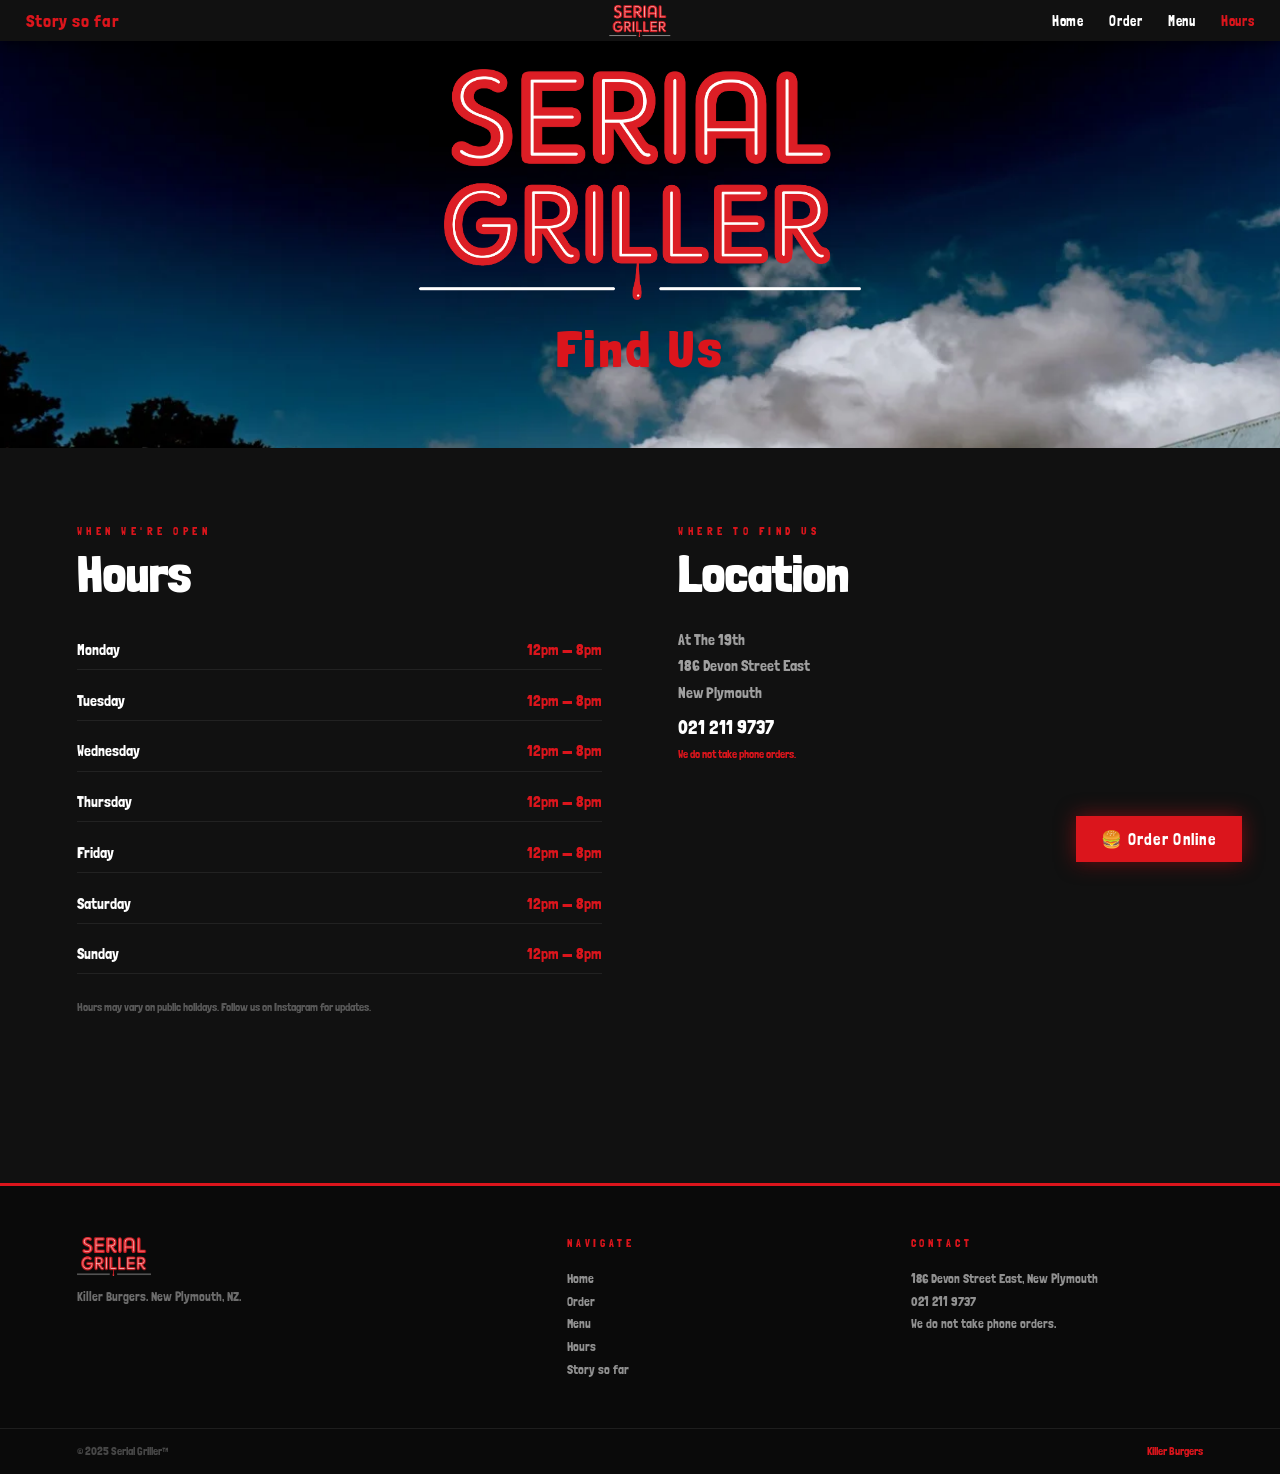
==== hours.html @ ec591e40 "Add files via upload" ====
<!DOCTYPE html>
<html>
<head>
<meta name="viewport" content="width=device-width, initial-scale=1.0">
<link rel="preconnect" href="https://fonts.googleapis.com">
<link rel="preconnect" href="https://fonts.gstatic.com" crossorigin>
<link href="https://fonts.googleapis.com/css2?family=Londrina+Solid&display=swap" rel="stylesheet">
<link rel="stylesheet" href="serial.css">
<title>Hours — Serial Griller</title>
</head>
<body>
<div id="progress-bar"></div>
<a href="https://serial-griller-np.otgshop.co.nz/" target="_blank" class="order-float">
  🍔 Order Online
</a>
<header>
  <div class="header-inner">
    <span class="header-logo"><a href="story.html" style="color: #db151c;">Story so far</a></span>
    <a href="index.html"><img class="header-center-img" src="serialgrillertext.webp"></a>
    <button class="nav-toggle">☰</button>
    <nav>
      <li><a href="index.html">Home</a></li>
      <li><a href="order.html">Order</a></li>
      <li><a href="menu.html">Menu</a></li>
      <li><a href="hours.html" style="color: #db151c;">Hours</a></li>
    </nav>
  </div>
</header>

<div class="section1" style="min-height: 35vw; background-image: url(background3.webp); ">
  <div class="section1text">
    <img src="serialgrillertext.webp" class="hero-logo fade-up">
    <h2 class="fade-up delay-1">Find Us</h2>
  </div>
</div>

<div class="hours-page">

  <div class="hours-grid">
    <div class="hours-left  ">
      <span class="section-tag">WHEN WE'RE OPEN</span>
      <h2>Hours</h2>
      <div class="hours-list">
        <div class="hours-row">
          <span class="hours-day">Monday</span>
          <span class="hours-time">12pm — 8pm</span>
        </div>
        <div class="hours-row">
          <span class="hours-day">Tuesday</span>
          <span class="hours-time">12pm — 8pm</span>
        </div>
        <div class="hours-row">
          <span class="hours-day">Wednesday</span>
          <span class="hours-time">12pm — 8pm</span>
        </div>
        <div class="hours-row">
          <span class="hours-day">Thursday</span>
          <span class="hours-time">12pm — 8pm</span>
        </div>
        <div class="hours-row">
          <span class="hours-day">Friday</span>
          <span class="hours-time">12pm — 8pm</span>
        </div>
        <div class="hours-row">
          <span class="hours-day">Saturday</span>
          <span class="hours-time">12pm — 8pm</span>
        </div>
        <div class="hours-row">
          <span class="hours-day">Sunday</span>
          <span class="hours-time">12pm — 8pm</span>
        </div>
      </div>
      <p class="hours-note">Hours may vary on public holidays. Follow us on Instagram for updates.</p>
    </div>

    <div class="hours-right   delay-1">
      <span class="section-tag">WHERE TO FIND US</span>
      <h2>Location</h2>
      <div class="hours-address">
        <p>At The 19th</p>
        <p>186 Devon Street East</p>
        <p>New Plymouth</p>
        <p class="hours-phone">021 211 9737</p>
        <p class="hours-warning">We do not take phone orders.</p>
      </div>
      <div class="hours-map">
        <iframe
          src="https://www.google.com/maps/embed?pb=!1m18!1m12!1m3!1d3024.123!2d174.0823!3d-39.0556!2m3!1f0!2f0!3f0!3m2!1i1024!2i768!4f13.1!3m3!1m2!1s0x0%3A0x0!2zMznCsDAzJzIwLjIiUyAxNzTCsDA0JzU2LjMiRQ!5e0!3m2!1sen!2snz!4v1234567890"
          allowfullscreen=""
          loading="lazy">
        </iframe>
      </div>
    </div>
  </div>

</div>

<footer class="sg-footer">
  <div class="sg-footer-inner">
    <div class="sg-footer-brand">
      <img src="serialgrillertext.webp">
      <p>Killer Burgers. New Plymouth, NZ.</p>
    </div>
    <div class="sg-footer-links">
      <span class="sg-footer-label">Navigate</span>
      <a href="index.html">Home</a>
      <a href="order.html">Order</a>
      <a href="menu.html">Menu</a>
      <a href="hours.html">Hours</a>
      <a href="story.html">Story so far</a>
    </div>
    <div class="sg-footer-contact">
      <span class="sg-footer-label">Contact</span>
      <p>186 Devon Street East, New Plymouth</p>
      <p>021 211 9737</p>
      <p>We do not take phone orders.</p>
    </div>
  </div>
  <div class="sg-footer-bar">
    <span>© 2025 Serial Griller™</span>
    <span class="sg-footer-red">Killer Burgers</span>
  </div>
</footer>
<script src="grilla.js"></script>
</body>
</html>
---- serial.css ----
* {
  font-family: "Londrina Solid", cursive;
  font-optical-sizing: auto;
  font-style: normal;
  margin: 0;
  padding: 0;
  box-sizing: border-box;
}

body {
  margin: 0;
  padding: 0;
  height: 100%;
  overflow-x: hidden;
  background: #111;
}

html {
  scroll-behavior: smooth;
  scrollbar-width: none;
}

html::-webkit-scrollbar { display: none; }

#progress-bar {
  position: fixed;
  top: 0;
  right: 0;
  width: 6px;
  height: 0%;
  background: linear-gradient(to bottom, #EE851C, #8b0000);
  z-index: 9999;
  box-shadow: 0 0 10px #db151c, 0 0 20px rgba(219,21,28,0.4);
  transition: height 0.1s ease;
}



a {
  text-decoration: none;
  color: inherit;
  transition: opacity 0.2s;
}



/* ── HEADER ── */
header {
  background-color: #111;
  padding: 0.8vw 2vw;
  width: 100%;
  position: fixed;
  top: 0;
  box-sizing: border-box;
  z-index: 100;
  box-shadow: 0 2px 20px rgba(0,0,0,0.8);
}

.header-inner {
  display: flex;
  justify-content: space-between;
  align-items: center;
  position: relative;
}

.header-logo {
  font-size: 1.4vw;
  letter-spacing: 0.05vw;
}

.header-logo a:hover { opacity: 0.6; }

.header-center-img {
  height: 2.5vw;
  width: auto;
  object-fit: contain;
  position: absolute;
  left: 50%;
  transform: translateX(-50%);
  margin-top: -1.2vw;
}

nav {
  display: flex;
  gap: 2vw;
  list-style: none;
}

nav li a {
  font-size: 1.1vw;
  color: white;
  letter-spacing: 0.05vw;
  transition: color 0.2s;
}

nav li a:hover { color: #db151c; }

.nav-toggle {
  display: none;
  background: none;
  border: none;
  font-size: 6vw;
  cursor: pointer;
  color: white;
  padding: 0;
  line-height: 1;
}

/* ── HERO ── */
.section1 {
  background-image: url(background1.webp);
  background-size: 120%;
  background-position: center;
  background-attachment: fixed;
  min-height: 100vh;
  display: flex;
  align-items: center;
  justify-content: center;
  animation: subtleZoom 32s ease-in-out infinite alternate;
  position: relative;
}

@keyframes subtleZoom {
  0%   { background-size: 110%; background-position: 40% 40%; }
  50%  { background-size: 125%; background-position: 55% 50%; }
  100% { background-size: 115%; background-position: 50% 60%; }
}

.section1text {
  display: flex;
  flex-direction: column;
  align-items: center;
  gap: 1.5vw;
}

.hero-logo {
  height: 18vw;
}

.section1text h2 {
  font-size: 4vw;
  color: #db151c;
  letter-spacing: 0.3vw;
}

.hero-btns {
  display: flex;
  gap: 1.5vw;
  margin-top: 1vw;
}

.hero-btn {
  font-family: "Londrina Solid", cursive;
  font-size: 1.2vw;
  padding: 0.8vw 2.5vw;
  letter-spacing: 0.15vw;
  cursor: pointer;
  transition: all 0.2s;
  border: 2px solid transparent;
}

.hero-btn-primary {
  background: #db151c;
  color: white;
}

.hero-btn-primary:hover {
  background: transparent;
  border-color: #db151c;
  color: #db151c;
}

.hero-btn-secondary {
  background: black;
  color:  white;
}

.hero-btn-secondary:hover {
  background: transparent;
  border-color:  black;
  color: black;
}

.scroll-arrow {
  position: absolute;
  bottom: 2vw;
  left: 50%;
  transform: translateX(-50%);
  font-size: 2.5vw;
  color: white;
  animation: bounce 2s infinite;
  cursor: pointer;
}

@keyframes bounce {
  0%, 100% { transform: translateX(-50%) translateY(0); }
  50% { transform: translateX(-50%) translateY(-10px); }
}

/* ── ANIMATIONS ── */
.fade-up {
  opacity: 0;
  transform: translateY(30px);
  animation: fadeUp 0.8s ease forwards;
}

.delay-1 { animation-delay: 0.2s; }
.delay-2 { animation-delay: 0.4s; }
.delay-3 { animation-delay: 0.6s; }

@keyframes fadeUp {
  to { opacity: 1; transform: translateY(0); }
}

.reveal {
  opacity: 0;
  transform: translateY(40px);
  transition: opacity 0.7s ease, transform 0.7s ease;
}

.reveal.visible {
  opacity: 1;
  transform: translateY(0);
}

.reveal.delay-1 { transition-delay: 0.15s; }
.reveal.delay-2 { transition-delay: 0.3s; }
.reveal.delay-3 { transition-delay: 0.45s; }

/* ── SECTION TAG ── */
.section-tag {
  font-size: 0.85vw;
  letter-spacing: 0.35vw;
  color: #db151c;
  display: block;
  margin-bottom: 0.5vw;
}

/* ── ABOUT ── */
.about-section {
  display: grid;
  grid-template-columns: 1fr 1fr;
  background: #1a1a1a;
}

.about-left {
  padding: 6vw;
  display: flex;
  flex-direction: column;
  justify-content: center;
  gap: 1.5vw;
}

.about-left h2 {
  font-size: 6vw;
  color: white;
  line-height: 1;
}

.about-left p {
  font-size: 1.2vw;
  color: rgba(255,255,255,0.6);
  line-height: 1.7;
}

.text-cta {
  font-size: 1vw;
  color: #db151c;
  letter-spacing: 0.1vw;
  border-bottom: 1px solid #db151c;
  padding-bottom: 0.2vw;
  width: fit-content;
  transition: opacity 0.2s;
}

.text-cta:hover { opacity: 0.7; }

.about-right {
  position: relative;
  overflow: hidden;
}

.about-right img {
  width: 100%;
  height: 100%;
  object-fit: cover;
  display: block;
  transition: transform 0.6s ease;
}

.about-right:hover img { transform: scale(1.04); }

.about-img-tag {
  position: absolute;
  bottom: 0;
  left: 0;
  background: #db151c;
  color: white;
  font-size: 0.9vw;
  letter-spacing: 0.2vw;
  padding: 0.6vw 1.5vw;
}

/* ── RED STRIP ── */
.red-strip {
  background: #db151c;
  padding: 1.2vw 0;
  display: flex;
  overflow: hidden;
  white-space: nowrap;
  align-items: center;
}

.red-strip-track {
  display: flex;
  gap: 2vw;
  align-items: center;
  flex-shrink: 0;
  animation: ticker 40s linear infinite;
}

.red-strip-track span {
  font-size: 1.1vw;
  color: white;
  letter-spacing: 0.2vw;
  flex-shrink: 0;
}

.strip-dot {
  font-size: 0.6vw !important;
  opacity: 0.6;
}

@keyframes ticker {
  0% { transform: translateX(-100%); }
  100% { transform: translateX(0); }
}

/* ── MENU SECTION ── */
.menu-section {
  background: #111;
  padding: 6vw;
}

.menu-header {
  margin-bottom: 3vw;
}

.menu-header h2 {
  font-size: 5vw;
  color: white;
}

.menu-grid {
  display: grid;
  grid-template-columns: repeat(3, 1fr);
  gap: 2vw;
  margin-bottom: 3vw;
}

.menu-item {
  background: #1a1a1a;
  overflow: hidden;
  transition: transform 0.3s ease;
}

.menu-item:hover { transform: translateY(-5px); }

.menu-item-img {
  overflow: hidden;
  height: 18vw;
}

.menu-item-img img {
  width: 100%;
  height: 100%;
  object-fit: cover;
  transition: transform 0.5s ease;
}

.menu-item:hover .menu-item-img img { transform: scale(1.06); }

.menu-item-info {
  padding: 1.5vw;
}

.menu-item-top {
  display: flex;
  justify-content: space-between;
  align-items: center;
  margin-bottom: 0.8vw;
}

.menu-item-name {
  font-size: 1.8vw;
  color: white;
}

.menu-item-price {
  font-size: 1.5vw;
  color: #db151c;
}

.menu-item-info p {
  font-size: 1vw;
  color: rgba(255,255,255,0.5);
  line-height: 1.6;
}

.menu-cta { text-align: center; }

/* ── LOCATION ── */
.location-section {
  display: grid;
  grid-template-columns: 1fr 1fr;
  background: #1a1a1a;
  min-height: 35vw;
}

.location-left {
  padding: 6vw;
  display: flex;
  flex-direction: column;
  justify-content: center;
  gap: 1.5vw;
}

.location-left h2 {
  font-size: 5vw;
  color: white;
}

.location-left p {
  font-size: 1.2vw;
  color: rgba(255,255,255,0.6);
}

.location-hours {
  color: white !important;
  font-size: 1.4vw !important;
}

.location-note {
  font-size: 0.9vw !important;
  color: #db151c !important;
  letter-spacing: 0.1vw;
}

.location-right iframe {
  width: 100%;
  height: 100%;
  border: none;
  display: block;
  filter: grayscale(100%) invert(90%);
}

/* ── INSTAGRAM ── */
.insta-section {
  background: #111;
  padding: 6vw;
}

.insta-header {
  margin-bottom: 3vw;
}

.insta-header h2 {
  font-size: 4vw;
  color: white;
}

.insta-grid {
  display: grid;
  grid-template-columns: repeat(4, 1fr);
  gap: 1vw;
}

.insta-item {
  overflow: hidden;
  aspect-ratio: 1;
}

.insta-item img {
  width: 100%;
  height: 100%;
  object-fit: cover;
  transition: transform 0.5s ease;
}

.insta-item:hover img { transform: scale(1.06); }

/* ── FOOTER ── */
.sg-footer {
  background: #0a0a0a;
  border-top: 3px solid #db151c;
}

.sg-footer-inner {
  display: grid;
  grid-template-columns: 1.5fr 1fr 1fr;
  gap: 4vw;
  padding: 4vw 6vw;
  border-bottom: 1px solid #1e1e1e;
}

.sg-footer-brand img {
  height: 3vw;
  margin-bottom: 1vw;
  display: block;
}

.sg-footer-brand p {
  font-size: 1vw;
  color: rgba(255,255,255,0.4);
}

.sg-footer-label {
  font-size: 0.85vw;
  color: #db151c;
  letter-spacing: 0.3vw;
  text-transform: uppercase;
  display: block;
  margin-bottom: 1vw;
}

.sg-footer-links {
  display: flex;
  flex-direction: column;
  gap: 0.6vw;
}

.sg-footer-links a {
  font-size: 1vw;
  color: rgba(255,255,255,0.55);
  transition: color 0.2s;
}

.sg-footer-links a:hover { color: #db151c; }

.sg-footer-contact {
  display: flex;
  flex-direction: column;
  gap: 0.6vw;
}

.sg-footer-contact p {
  font-size: 1vw;
  color: rgba(255,255,255,0.55);
}

.sg-footer-bar {
  display: flex;
  justify-content: space-between;
  align-items: center;
  padding: 1.2vw 6vw;
}

.sg-footer-bar span {
  font-size: 0.9vw;
  color: rgba(255,255,255,0.25);
}

.sg-footer-red { color: #db151c !important; }

/* ── STORY PAGE ── */
.story-section {
  background: #111;
}

.story-intro {
  padding: 6vw;
  max-width: 70vw;
}

.story-intro h2 {
  font-size: 5vw;
  color: white;
  margin-bottom: 2vw;
}

.story-intro p {
  font-size: 1.2vw;
  color: rgba(255,255,255,0.6);
  line-height: 1.8;
  margin-bottom: 1.5vw;
}

.story-block {
  display: grid;
  grid-template-columns: 1fr 1fr;
  background: #1a1a1a;
}

.story-block-img img {
  width: 100%;
  height: 100%;
  object-fit: cover;
  display: block;
}

.story-block-text {
  padding: 6vw;
  display: flex;
  flex-direction: column;
  justify-content: center;
  gap: 1.5vw;
}

.story-block-text h2 {
  font-size: 4vw;
  color: white;
}

.story-block-text p {
  font-size: 1.1vw;
  color: rgba(255,255,255,0.6);
  line-height: 1.8;
}

.story-smash {
  display: grid;
  grid-template-columns: 1fr 1fr;
  background: #111;
}

.story-smash-text {
  padding: 6vw;
  display: flex;
  flex-direction: column;
  justify-content: center;
  gap: 1.5vw;
}

.story-smash-text h2 {
  font-size: 4vw;
  color: white;
}

.story-smash-text p {
  font-size: 1.1vw;
  color: rgba(255,255,255,0.6);
  line-height: 1.8;
}

.story-smash-img img {
  width: 100%;
  height: 100%;
  object-fit: cover;
  display: block;
}

/* ── MENU PAGE ── */
.menu-page {
  background: #111;
  padding: 6vw;
}

.menu-page-section {
  margin-bottom: 6vw;
}

.menu-page-header {
  margin-bottom: 3vw;
}

.menu-page-header h2 {
  font-size: 4vw;
  color: white;
  margin-bottom: 1vw;
}

.menu-page-line {
  height: 1px;
  background: #333;
  width: 100%;
}

.menu-page-grid {
  display: grid;
  grid-template-columns: repeat(3, 1fr);
  gap: 2vw;
  margin-top: 2vw;
}

.menu-page-item {
  background: #1a1a1a;
  padding: 2vw;
  border-left: 3px solid #db151c;
  transition: transform 0.3s ease;
}

.menu-page-item:hover { transform: translateY(-4px); }

.menu-page-item-top {
  display: flex;
  justify-content: space-between;
  align-items: center;
  margin-bottom: 0.8vw;
}

.menu-page-name {
  font-size: 1.8vw;
  color: white;
}

.menu-page-price {
  font-size: 1.5vw;
  color: #db151c;
}

.menu-page-item p {
  font-size: 1vw;
  color: rgba(255,255,255,0.5);
  line-height: 1.6;
}

.menu-extras {
  background: #1a1a1a;
  padding: 3vw;
  margin-top: 2vw;
}

.menu-extras-grid {
  display: grid;
  grid-template-columns: repeat(4, 1fr);
  gap: 1.5vw;
  margin: 1.5vw 0;
}

.menu-extras-grid span {
  font-size: 1.1vw;
  color: white;
}

.menu-note {
  font-size: 0.9vw;
  color: rgba(255,255,255,0.3);
  margin-top: 1vw;
}

/* ── HOURS PAGE ── */
.hours-page {
  background: #111;
  padding: 6vw;
}

.hours-grid {
  display: grid;
  grid-template-columns: 1fr 1fr;
  gap: 6vw;
}

.hours-left h2, .hours-right h2 {
  font-size: 4vw;
  color: white;
  margin-bottom: 2vw;
}

.hours-list {
  display: flex;
  flex-direction: column;
  gap: 0.8vw;
  margin-bottom: 2vw;
}

.hours-row {
  display: flex;
  justify-content: space-between;
  align-items: center;
  padding: 0.8vw 0;
  border-bottom: 1px solid #222;
}

.hours-day {
  font-size: 1.2vw;
  color: white;
}

.hours-time {
  font-size: 1.2vw;
  color: #db151c;
}

.hours-note {
  font-size: 0.9vw;
  color: rgba(255,255,255,0.3);
}

.hours-address {
  display: flex;
  flex-direction: column;
  gap: 0.6vw;
  margin-bottom: 2vw;
}

.hours-address p {
  font-size: 1.2vw;
  color: rgba(255,255,255,0.6);
}

.hours-phone {
  font-size: 1.5vw !important;
  color: white !important;
  margin-top: 0.5vw;
}

.hours-warning {
  color: #db151c !important;
  font-size: 0.9vw !important;
}

.hours-map iframe {
  width: 100%;
  height: 25vw;
  border: none;
  display: block;
  filter: grayscale(100%) invert(90%);
}

/* ── ORDER PAGE ── */
.order-page {
  background: #111;
  padding: 6vw;
}

.order-intro {
  max-width: 60vw;
  margin-bottom: 5vw;
}

.order-intro h2 {
  font-size: 4vw;
  color: white;
  margin-bottom: 1.5vw;
}

.order-intro p {
  font-size: 1.2vw;
  color: rgba(255,255,255,0.6);
  line-height: 1.8;
}

.order-options {
  display: grid;
  grid-template-columns: repeat(3, 1fr);
  gap: 2vw;
  margin-bottom: 4vw;
}

.order-card {
  background: #1a1a1a;
  padding: 3vw;
  display: flex;
  flex-direction: column;
  gap: 1vw;
  transition: transform 0.3s ease;
}

.order-card:hover { transform: translateY(-5px); }

.order-card-icon {
  font-size: 3vw;
}

.order-card h3 {
  font-size: 2.5vw;
  color: white;
}

.order-card p {
  font-size: 1vw;
  color: rgba(255,255,255,0.5);
  line-height: 1.6;
  flex: 1;
}

.order-note {
  text-align: center;
  padding: 2vw;
  border-top: 1px solid #222;
}

.order-note p {
  font-size: 1.2vw;
  color: rgba(255,255,255,0.4);
}

/* ── FLOATING ORDER BUTTON ── */
.order-float {
  position: fixed;
  bottom: 3vw;
  right: 3vw;
  background: #db151c;
  color: white;
  font-family: "Londrina Solid", cursive;
  font-size: 1.3vw;
  letter-spacing: 0.1vw;
  padding: 1vw 2vw;
  z-index: 999;
  box-shadow: 0 0 20px rgba(219,21,28,0.5), 0 4px 15px rgba(0,0,0,0.4);
  transition: transform 0.2s ease, box-shadow 0.2s ease;
  animation: floatPulse 2.5s ease-in-out infinite;
}

.order-float:hover {
  transform: scale(1.05);
  box-shadow: 0 0 30px rgba(219,21,28,0.7), 0 6px 20px rgba(0,0,0,0.5);
  color: white;
}

@keyframes floatPulse {
  0%, 100% { box-shadow: 0 0 20px rgba(219,21,28,0.5), 0 4px 15px rgba(0,0,0,0.4); }
  50% { box-shadow: 0 0 35px rgba(219,21,28,0.8), 0 4px 15px rgba(0,0,0,0.4); }
}

@media (max-width: 768px) {
  .order-float {
    font-size: 4vw;
    padding: 3vw 5vw;
    bottom: 5vw;
    right: 5vw;
  }
}

.order-hero {
  text-align: center;
  margin-top: -3vw;
  border-bottom: 1px solid #222;
  margin-bottom: 5vw;
}

.order-hero-btn {
  display: inline-block;
  background: #db151c;
  color: white;
  font-family: "Londrina Solid", cursive;
  font-size: 3.5vw;
  letter-spacing: 0.2vw;
  padding: 2vw 6vw;
  transition: all 0.2s ease;
  box-shadow: 0 0 30px rgba(219,21,28,0.4), 0 8px 30px rgba(0,0,0,0.4);
  animation: floatPulse 2.5s ease-in-out infinite;
}

.order-hero-btn:hover {
  transform: scale(1.04);
  background: white;
  color: #db151c;
  box-shadow: 0 0 50px rgba(219,21,28,0.6);
}

.order-hero p {
  font-size: 1.2vw;
  color: rgba(255,255,255,0.4);
  margin-top: 1.5vw;
  letter-spacing: 0.15vw;
}

@media (max-width: 768px) {
  .order-hero-btn { font-size: 7vw; padding: 4vw 8vw; }
  .order-hero p { font-size: 3vw; }
}

/* ── MOBILE ADDITIONS ── */
@media (max-width: 768px) {
  .story-intro { padding: 8vw 5vw; max-width: 100%; }
  .story-intro h2 { font-size: 8vw; }
  .story-intro p { font-size: 3.5vw; }
  .story-block { grid-template-columns: 1fr; }
  .story-block-text { padding: 6vw 5vw; }
  .story-block-text h2 { font-size: 7vw; }
  .story-block-text p { font-size: 3.5vw; }
  .story-smash { grid-template-columns: 1fr; }
  .story-smash-text { padding: 6vw 5vw; }
  .story-smash-text h2 { font-size: 7vw; }
  .story-smash-text p { font-size: 3.5vw; }

  .menu-page { padding: 8vw 5vw; }
  .menu-page-header h2 { font-size: 8vw; }
  .menu-page-grid { grid-template-columns: 1fr; gap: 4vw; }
  .menu-page-name { font-size: 5vw; }
  .menu-page-price { font-size: 4vw; }
  .menu-page-item p { font-size: 3vw; }
  .menu-extras-grid { grid-template-columns: 1fr 1fr; gap: 3vw; }
  .menu-extras-grid span { font-size: 3vw; }
  .menu-note { font-size: 2.5vw; }

  .hours-page { padding: 8vw 5vw; }
  .hours-grid { grid-template-columns: 1fr; gap: 8vw; }
  .hours-left h2, .hours-right h2 { font-size: 8vw; }
  .hours-day { font-size: 3.5vw; }
  .hours-time { font-size: 3.5vw; }
  .hours-note { font-size: 2.5vw; }
  .hours-address p { font-size: 3.5vw; }
  .hours-map iframe { height: 50vw; }

  .order-page { padding: 8vw 5vw; }
  .order-intro { max-width: 100%; }
  .order-intro h2 { font-size: 8vw; }
  .order-intro p { font-size: 3.5vw; }
  .order-options { grid-template-columns: 1fr; gap: 5vw; }
  .order-card-icon { font-size: 8vw; }
  .order-card h3 { font-size: 6vw; }
  .order-card p { font-size: 3vw; }
  .order-note p { font-size: 3vw; }
}
/* ── MOBILE ── */
@media (max-width: 768px) {
  body { padding-top: 14vw; }

  .loader-logo { height: 20vw; }
  .loader-bar-wrap { width: 50vw; }
  .loader-tag { font-size: 3.5vw; }

  header { padding: 2vw 3vw; }
  .header-center-img { height: 6vw; }
  .header-logo { font-size: 3.5vw; }
  .nav-toggle { display: block; }

  nav {
    display: none;
    flex-direction: column;
    position: fixed;
    top: 14vw;
    left: 0;
    width: 100%;
    background: #111;
    padding: 4vw 5vw;
    gap: 4vw;
    z-index: 101;
  }

  nav.open { display: flex; }
  nav li a { font-size: 4.5vw; }

  .section1 {
    background-attachment: scroll;
    background-size: cover;
    animation: none;
  }

  .hero-logo { height: 35vw; }
  .section1text h2 { font-size: 8vw; }
  .hero-btn { font-size: 3.5vw; padding: 2vw 5vw; }
  .scroll-arrow { font-size: 6vw; }

  .about-section { grid-template-columns: 1fr; }
  .about-left { padding: 8vw 5vw; }
  .about-left h2 { font-size: 12vw; }
  .about-left p { font-size: 3.5vw; }
  .text-cta { font-size: 3.5vw; }
  .about-right img { height: 60vw; }
  .about-img-tag { font-size: 2.5vw; }

  .red-strip { gap: 4vw; padding: 3vw 0; }
  .red-strip span { font-size: 3vw; }

  .menu-section { padding: 8vw 5vw; }
  .menu-header h2 { font-size: 10vw; }
  .section-tag { font-size: 2.5vw; }
  .menu-grid { grid-template-columns: 1fr; gap: 5vw; }
  .menu-item-img { height: 50vw; }
  .menu-item-name { font-size: 5vw; }
  .menu-item-price { font-size: 4.5vw; }
  .menu-item-info p { font-size: 3vw; }

  .location-section { grid-template-columns: 1fr; }
  .location-left { padding: 8vw 5vw; }
  .location-left h2 { font-size: 10vw; }
  .location-left p { font-size: 3.5vw; }
  .location-right iframe { height: 60vw; }

  .insta-section { padding: 8vw 5vw; }
  .insta-header h2 { font-size: 8vw; }
  .insta-grid { grid-template-columns: repeat(2, 1fr); gap: 2vw; }

  .sg-footer-inner { grid-template-columns: 1fr; gap: 6vw; padding: 8vw 5vw; }
  .sg-footer-brand img { height: 8vw; }
  .sg-footer-brand p { font-size: 3vw; }
  .sg-footer-label { font-size: 2.5vw; }
  .sg-footer-links a { font-size: 3.5vw; }
  .sg-footer-contact p { font-size: 3vw; }
  .sg-footer-bar { padding: 3vw 5vw; }
  .sg-footer-bar span { font-size: 2.5vw; }
}
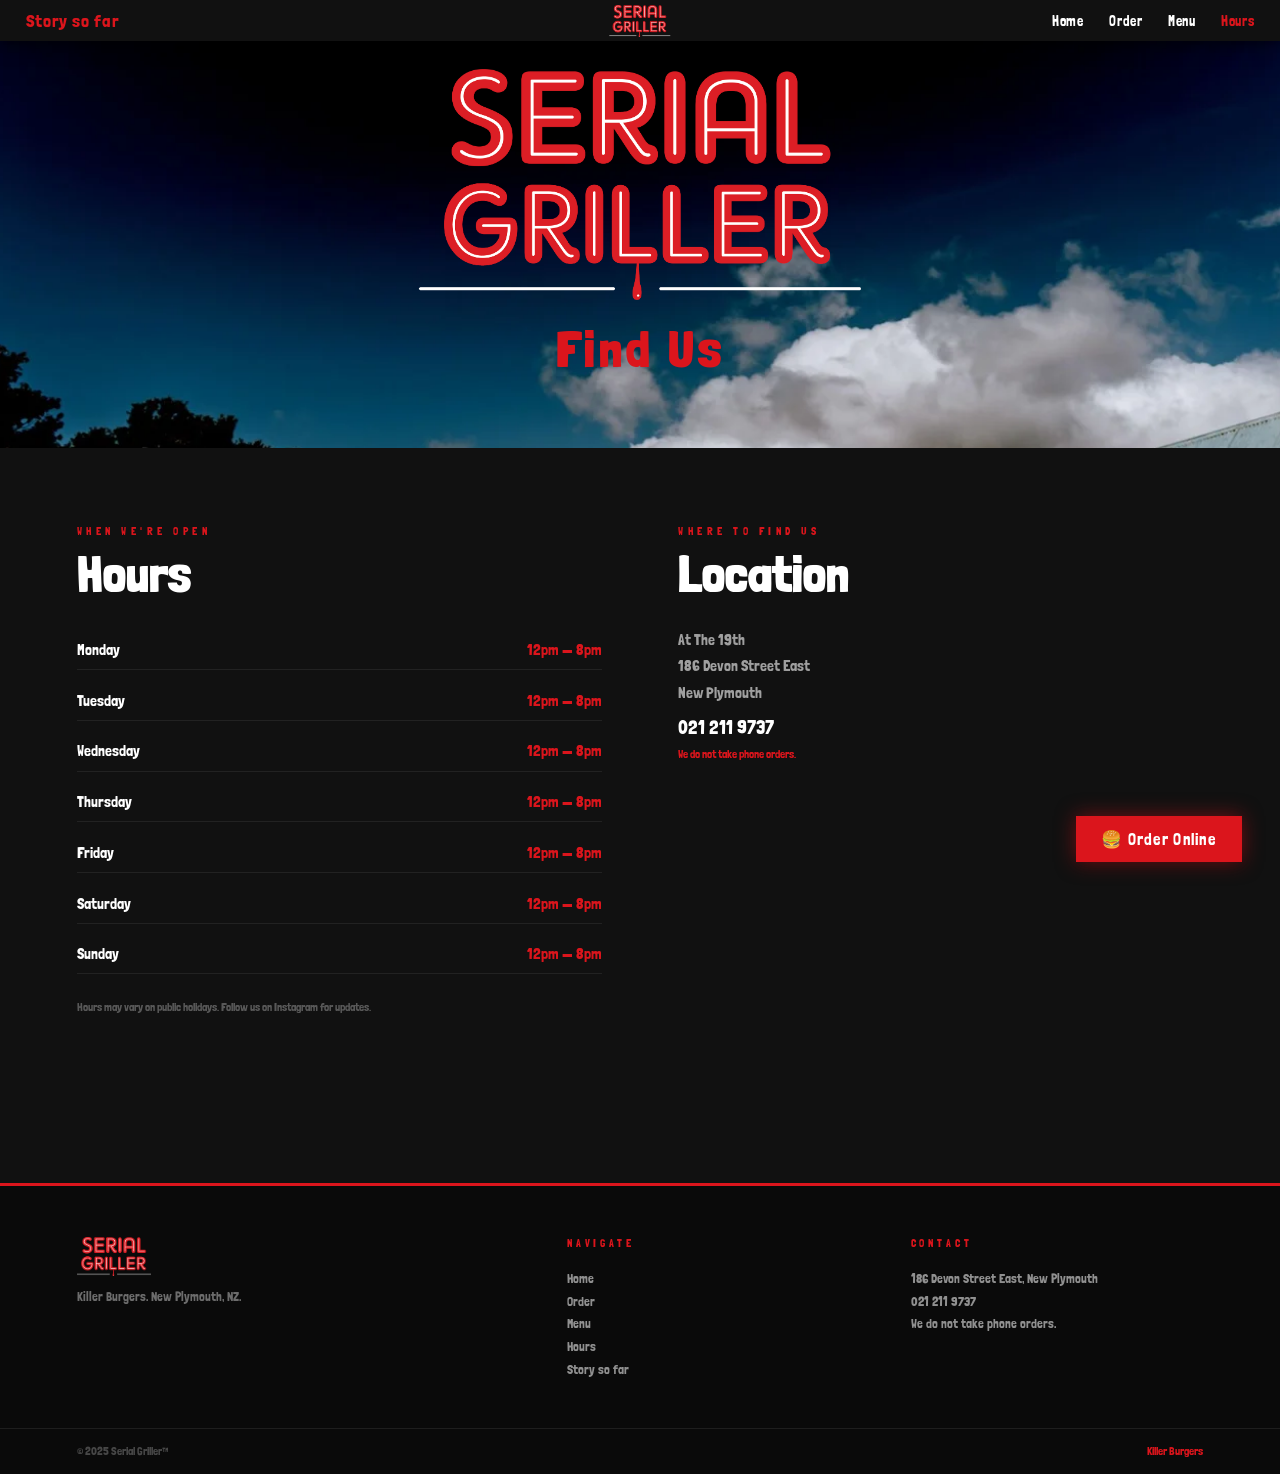
==== commit 20d016f6: "Update hours.html" ====
--- a/hours.html
+++ b/hours.html
@@ -6,6 +6,7 @@
 <link rel="preconnect" href="https://fonts.gstatic.com" crossorigin>
 <link href="https://fonts.googleapis.com/css2?family=Londrina+Solid&display=swap" rel="stylesheet">
 <link rel="stylesheet" href="serial.css">
+<link rel="icon" type="image/png" href="logo.png">
 <title>Hours — Serial Griller</title>
 </head>
 <body>
@@ -123,4 +124,4 @@
 </footer>
 <script src="grilla.js"></script>
 </body>
-</html>+</html>
--- a/serial.css
+++ b/serial.css
@@ -1,1085 +1,1090 @@
-* {
-  font-family: "Londrina Solid", cursive;
-  font-optical-sizing: auto;
-  font-style: normal;
-  margin: 0;
-  padding: 0;
-  box-sizing: border-box;
-}
-
-body {
-  margin: 0;
-  padding: 0;
-  height: 100%;
-  overflow-x: hidden;
-  background: #111;
-}
-
-html {
-  scroll-behavior: smooth;
-  scrollbar-width: none;
-}
-
-html::-webkit-scrollbar { display: none; }
-
-#progress-bar {
-  position: fixed;
-  top: 0;
-  right: 0;
-  width: 6px;
-  height: 0%;
-  background: linear-gradient(to bottom, #EE851C, #8b0000);
-  z-index: 9999;
-  box-shadow: 0 0 10px #db151c, 0 0 20px rgba(219,21,28,0.4);
-  transition: height 0.1s ease;
-}
-
-
-
-a {
-  text-decoration: none;
-  color: inherit;
-  transition: opacity 0.2s;
-}
-
-
-
-/* ── HEADER ── */
-header {
-  background-color: #111;
-  padding: 0.8vw 2vw;
-  width: 100%;
-  position: fixed;
-  top: 0;
-  box-sizing: border-box;
-  z-index: 100;
-  box-shadow: 0 2px 20px rgba(0,0,0,0.8);
-}
-
-.header-inner {
-  display: flex;
-  justify-content: space-between;
-  align-items: center;
-  position: relative;
-}
-
-.header-logo {
-  font-size: 1.4vw;
-  letter-spacing: 0.05vw;
-}
-
-.header-logo a:hover { opacity: 0.6; }
-
-.header-center-img {
-  height: 2.5vw;
-  width: auto;
-  object-fit: contain;
-  position: absolute;
-  left: 50%;
-  transform: translateX(-50%);
-  margin-top: -1.2vw;
-}
-
-nav {
-  display: flex;
-  gap: 2vw;
-  list-style: none;
-}
-
-nav li a {
-  font-size: 1.1vw;
-  color: white;
-  letter-spacing: 0.05vw;
-  transition: color 0.2s;
-}
-
-nav li a:hover { color: #db151c; }
-
-.nav-toggle {
-  display: none;
-  background: none;
-  border: none;
-  font-size: 6vw;
-  cursor: pointer;
-  color: white;
-  padding: 0;
-  line-height: 1;
-}
-
-/* ── HERO ── */
-.section1 {
-  background-image: url(background1.webp);
-  background-size: 120%;
-  background-position: center;
-  background-attachment: fixed;
-  min-height: 100vh;
-  display: flex;
-  align-items: center;
-  justify-content: center;
-  animation: subtleZoom 32s ease-in-out infinite alternate;
-  position: relative;
-}
-
-@keyframes subtleZoom {
-  0%   { background-size: 110%; background-position: 40% 40%; }
-  50%  { background-size: 125%; background-position: 55% 50%; }
-  100% { background-size: 115%; background-position: 50% 60%; }
-}
-
-.section1text {
-  display: flex;
-  flex-direction: column;
-  align-items: center;
-  gap: 1.5vw;
-}
-
-.hero-logo {
-  height: 18vw;
-}
-
-.section1text h2 {
-  font-size: 4vw;
-  color: #db151c;
-  letter-spacing: 0.3vw;
-}
-
-.hero-btns {
-  display: flex;
-  gap: 1.5vw;
-  margin-top: 1vw;
-}
-
-.hero-btn {
-  font-family: "Londrina Solid", cursive;
-  font-size: 1.2vw;
-  padding: 0.8vw 2.5vw;
-  letter-spacing: 0.15vw;
-  cursor: pointer;
-  transition: all 0.2s;
-  border: 2px solid transparent;
-}
-
-.hero-btn-primary {
-  background: #db151c;
-  color: white;
-}
-
-.hero-btn-primary:hover {
-  background: transparent;
-  border-color: #db151c;
-  color: #db151c;
-}
-
-.hero-btn-secondary {
-  background: black;
-  color:  white;
-}
-
-.hero-btn-secondary:hover {
-  background: transparent;
-  border-color:  black;
-  color: black;
-}
-
-.scroll-arrow {
-  position: absolute;
-  bottom: 2vw;
-  left: 50%;
-  transform: translateX(-50%);
-  font-size: 2.5vw;
-  color: white;
-  animation: bounce 2s infinite;
-  cursor: pointer;
-}
-
-@keyframes bounce {
-  0%, 100% { transform: translateX(-50%) translateY(0); }
-  50% { transform: translateX(-50%) translateY(-10px); }
-}
-
-/* ── ANIMATIONS ── */
-.fade-up {
-  opacity: 0;
-  transform: translateY(30px);
-  animation: fadeUp 0.8s ease forwards;
-}
-
-.delay-1 { animation-delay: 0.2s; }
-.delay-2 { animation-delay: 0.4s; }
-.delay-3 { animation-delay: 0.6s; }
-
-@keyframes fadeUp {
-  to { opacity: 1; transform: translateY(0); }
-}
-
-.reveal {
-  opacity: 0;
-  transform: translateY(40px);
-  transition: opacity 0.7s ease, transform 0.7s ease;
-}
-
-.reveal.visible {
-  opacity: 1;
-  transform: translateY(0);
-}
-
-.reveal.delay-1 { transition-delay: 0.15s; }
-.reveal.delay-2 { transition-delay: 0.3s; }
-.reveal.delay-3 { transition-delay: 0.45s; }
-
-/* ── SECTION TAG ── */
-.section-tag {
-  font-size: 0.85vw;
-  letter-spacing: 0.35vw;
-  color: #db151c;
-  display: block;
-  margin-bottom: 0.5vw;
-}
-
-/* ── ABOUT ── */
-.about-section {
-  display: grid;
-  grid-template-columns: 1fr 1fr;
-  background: #1a1a1a;
-}
-
-.about-left {
-  padding: 6vw;
-  display: flex;
-  flex-direction: column;
-  justify-content: center;
-  gap: 1.5vw;
-}
-
-.about-left h2 {
-  font-size: 6vw;
-  color: white;
-  line-height: 1;
-}
-
-.about-left p {
-  font-size: 1.2vw;
-  color: rgba(255,255,255,0.6);
-  line-height: 1.7;
-}
-
-.text-cta {
-  font-size: 1vw;
-  color: #db151c;
-  letter-spacing: 0.1vw;
-  border-bottom: 1px solid #db151c;
-  padding-bottom: 0.2vw;
-  width: fit-content;
-  transition: opacity 0.2s;
-}
-
-.text-cta:hover { opacity: 0.7; }
-
-.about-right {
-  position: relative;
-  overflow: hidden;
-}
-
-.about-right img {
-  width: 100%;
-  height: 100%;
-  object-fit: cover;
-  display: block;
-  transition: transform 0.6s ease;
-}
-
-.about-right:hover img { transform: scale(1.04); }
-
-.about-img-tag {
-  position: absolute;
-  bottom: 0;
-  left: 0;
-  background: #db151c;
-  color: white;
-  font-size: 0.9vw;
-  letter-spacing: 0.2vw;
-  padding: 0.6vw 1.5vw;
-}
-
-/* ── RED STRIP ── */
-.red-strip {
-  background: #db151c;
-  padding: 1.2vw 0;
-  display: flex;
-  overflow: hidden;
-  white-space: nowrap;
-  align-items: center;
-}
-
-.red-strip-track {
-  display: flex;
-  gap: 2vw;
-  align-items: center;
-  flex-shrink: 0;
-  animation: ticker 40s linear infinite;
-}
-
-.red-strip-track span {
-  font-size: 1.1vw;
-  color: white;
-  letter-spacing: 0.2vw;
-  flex-shrink: 0;
-}
-
-.strip-dot {
-  font-size: 0.6vw !important;
-  opacity: 0.6;
-}
-
-@keyframes ticker {
-  0% { transform: translateX(-100%); }
-  100% { transform: translateX(0); }
-}
-
-/* ── MENU SECTION ── */
-.menu-section {
-  background: #111;
-  padding: 6vw;
-}
-
-.menu-header {
-  margin-bottom: 3vw;
-}
-
-.menu-header h2 {
-  font-size: 5vw;
-  color: white;
-}
-
-.menu-grid {
-  display: grid;
-  grid-template-columns: repeat(3, 1fr);
-  gap: 2vw;
-  margin-bottom: 3vw;
-}
-
-.menu-item {
-  background: #1a1a1a;
-  overflow: hidden;
-  transition: transform 0.3s ease;
-}
-
-.menu-item:hover { transform: translateY(-5px); }
-
-.menu-item-img {
-  overflow: hidden;
-  height: 18vw;
-}
-
-.menu-item-img img {
-  width: 100%;
-  height: 100%;
-  object-fit: cover;
-  transition: transform 0.5s ease;
-}
-
-.menu-item:hover .menu-item-img img { transform: scale(1.06); }
-
-.menu-item-info {
-  padding: 1.5vw;
-}
-
-.menu-item-top {
-  display: flex;
-  justify-content: space-between;
-  align-items: center;
-  margin-bottom: 0.8vw;
-}
-
-.menu-item-name {
-  font-size: 1.8vw;
-  color: white;
-}
-
-.menu-item-price {
-  font-size: 1.5vw;
-  color: #db151c;
-}
-
-.menu-item-info p {
-  font-size: 1vw;
-  color: rgba(255,255,255,0.5);
-  line-height: 1.6;
-}
-
-.menu-cta { text-align: center; }
-
-/* ── LOCATION ── */
-.location-section {
-  display: grid;
-  grid-template-columns: 1fr 1fr;
-  background: #1a1a1a;
-  min-height: 35vw;
-}
-
-.location-left {
-  padding: 6vw;
-  display: flex;
-  flex-direction: column;
-  justify-content: center;
-  gap: 1.5vw;
-}
-
-.location-left h2 {
-  font-size: 5vw;
-  color: white;
-}
-
-.location-left p {
-  font-size: 1.2vw;
-  color: rgba(255,255,255,0.6);
-}
-
-.location-hours {
-  color: white !important;
-  font-size: 1.4vw !important;
-}
-
-.location-note {
-  font-size: 0.9vw !important;
-  color: #db151c !important;
-  letter-spacing: 0.1vw;
-}
-
-.location-right iframe {
-  width: 100%;
-  height: 100%;
-  border: none;
-  display: block;
-  filter: grayscale(100%) invert(90%);
-}
-
-/* ── INSTAGRAM ── */
-.insta-section {
-  background: #111;
-  padding: 6vw;
-}
-
-.insta-header {
-  margin-bottom: 3vw;
-}
-
-.insta-header h2 {
-  font-size: 4vw;
-  color: white;
-}
-
-.insta-grid {
-  display: grid;
-  grid-template-columns: repeat(4, 1fr);
-  gap: 1vw;
-}
-
-.insta-item {
-  overflow: hidden;
-  aspect-ratio: 1;
-}
-
-.insta-item img {
-  width: 100%;
-  height: 100%;
-  object-fit: cover;
-  transition: transform 0.5s ease;
-}
-
-.insta-item:hover img { transform: scale(1.06); }
-
-/* ── FOOTER ── */
-.sg-footer {
-  background: #0a0a0a;
-  border-top: 3px solid #db151c;
-}
-
-.sg-footer-inner {
-  display: grid;
-  grid-template-columns: 1.5fr 1fr 1fr;
-  gap: 4vw;
-  padding: 4vw 6vw;
-  border-bottom: 1px solid #1e1e1e;
-}
-
-.sg-footer-brand img {
-  height: 3vw;
-  margin-bottom: 1vw;
-  display: block;
-}
-
-.sg-footer-brand p {
-  font-size: 1vw;
-  color: rgba(255,255,255,0.4);
-}
-
-.sg-footer-label {
-  font-size: 0.85vw;
-  color: #db151c;
-  letter-spacing: 0.3vw;
-  text-transform: uppercase;
-  display: block;
-  margin-bottom: 1vw;
-}
-
-.sg-footer-links {
-  display: flex;
-  flex-direction: column;
-  gap: 0.6vw;
-}
-
-.sg-footer-links a {
-  font-size: 1vw;
-  color: rgba(255,255,255,0.55);
-  transition: color 0.2s;
-}
-
-.sg-footer-links a:hover { color: #db151c; }
-
-.sg-footer-contact {
-  display: flex;
-  flex-direction: column;
-  gap: 0.6vw;
-}
-
-.sg-footer-contact p {
-  font-size: 1vw;
-  color: rgba(255,255,255,0.55);
-}
-
-.sg-footer-bar {
-  display: flex;
-  justify-content: space-between;
-  align-items: center;
-  padding: 1.2vw 6vw;
-}
-
-.sg-footer-bar span {
-  font-size: 0.9vw;
-  color: rgba(255,255,255,0.25);
-}
-
-.sg-footer-red { color: #db151c !important; }
-
-/* ── STORY PAGE ── */
-.story-section {
-  background: #111;
-}
-
-.story-intro {
-  padding: 6vw;
-  max-width: 70vw;
-}
-
-.story-intro h2 {
-  font-size: 5vw;
-  color: white;
-  margin-bottom: 2vw;
-}
-
-.story-intro p {
-  font-size: 1.2vw;
-  color: rgba(255,255,255,0.6);
-  line-height: 1.8;
-  margin-bottom: 1.5vw;
-}
-
-.story-block {
-  display: grid;
-  grid-template-columns: 1fr 1fr;
-  background: #1a1a1a;
-}
-
-.story-block-img img {
-  width: 100%;
-  height: 100%;
-  object-fit: cover;
-  display: block;
-}
-
-.story-block-text {
-  padding: 6vw;
-  display: flex;
-  flex-direction: column;
-  justify-content: center;
-  gap: 1.5vw;
-}
-
-.story-block-text h2 {
-  font-size: 4vw;
-  color: white;
-}
-
-.story-block-text p {
-  font-size: 1.1vw;
-  color: rgba(255,255,255,0.6);
-  line-height: 1.8;
-}
-
-.story-smash {
-  display: grid;
-  grid-template-columns: 1fr 1fr;
-  background: #111;
-}
-
-.story-smash-text {
-  padding: 6vw;
-  display: flex;
-  flex-direction: column;
-  justify-content: center;
-  gap: 1.5vw;
-}
-
-.story-smash-text h2 {
-  font-size: 4vw;
-  color: white;
-}
-
-.story-smash-text p {
-  font-size: 1.1vw;
-  color: rgba(255,255,255,0.6);
-  line-height: 1.8;
-}
-
-.story-smash-img img {
-  width: 100%;
-  height: 100%;
-  object-fit: cover;
-  display: block;
-}
-
-/* ── MENU PAGE ── */
-.menu-page {
-  background: #111;
-  padding: 6vw;
-}
-
-.menu-page-section {
-  margin-bottom: 6vw;
-}
-
-.menu-page-header {
-  margin-bottom: 3vw;
-}
-
-.menu-page-header h2 {
-  font-size: 4vw;
-  color: white;
-  margin-bottom: 1vw;
-}
-
-.menu-page-line {
-  height: 1px;
-  background: #333;
-  width: 100%;
-}
-
-.menu-page-grid {
-  display: grid;
-  grid-template-columns: repeat(3, 1fr);
-  gap: 2vw;
-  margin-top: 2vw;
-}
-
-.menu-page-item {
-  background: #1a1a1a;
-  padding: 2vw;
-  border-left: 3px solid #db151c;
-  transition: transform 0.3s ease;
-}
-
-.menu-page-item:hover { transform: translateY(-4px); }
-
-.menu-page-item-top {
-  display: flex;
-  justify-content: space-between;
-  align-items: center;
-  margin-bottom: 0.8vw;
-}
-
-.menu-page-name {
-  font-size: 1.8vw;
-  color: white;
-}
-
-.menu-page-price {
-  font-size: 1.5vw;
-  color: #db151c;
-}
-
-.menu-page-item p {
-  font-size: 1vw;
-  color: rgba(255,255,255,0.5);
-  line-height: 1.6;
-}
-
-.menu-extras {
-  background: #1a1a1a;
-  padding: 3vw;
-  margin-top: 2vw;
-}
-
-.menu-extras-grid {
-  display: grid;
-  grid-template-columns: repeat(4, 1fr);
-  gap: 1.5vw;
-  margin: 1.5vw 0;
-}
-
-.menu-extras-grid span {
-  font-size: 1.1vw;
-  color: white;
-}
-
-.menu-note {
-  font-size: 0.9vw;
-  color: rgba(255,255,255,0.3);
-  margin-top: 1vw;
-}
-
-/* ── HOURS PAGE ── */
-.hours-page {
-  background: #111;
-  padding: 6vw;
-}
-
-.hours-grid {
-  display: grid;
-  grid-template-columns: 1fr 1fr;
-  gap: 6vw;
-}
-
-.hours-left h2, .hours-right h2 {
-  font-size: 4vw;
-  color: white;
-  margin-bottom: 2vw;
-}
-
-.hours-list {
-  display: flex;
-  flex-direction: column;
-  gap: 0.8vw;
-  margin-bottom: 2vw;
-}
-
-.hours-row {
-  display: flex;
-  justify-content: space-between;
-  align-items: center;
-  padding: 0.8vw 0;
-  border-bottom: 1px solid #222;
-}
-
-.hours-day {
-  font-size: 1.2vw;
-  color: white;
-}
-
-.hours-time {
-  font-size: 1.2vw;
-  color: #db151c;
-}
-
-.hours-note {
-  font-size: 0.9vw;
-  color: rgba(255,255,255,0.3);
-}
-
-.hours-address {
-  display: flex;
-  flex-direction: column;
-  gap: 0.6vw;
-  margin-bottom: 2vw;
-}
-
-.hours-address p {
-  font-size: 1.2vw;
-  color: rgba(255,255,255,0.6);
-}
-
-.hours-phone {
-  font-size: 1.5vw !important;
-  color: white !important;
-  margin-top: 0.5vw;
-}
-
-.hours-warning {
-  color: #db151c !important;
-  font-size: 0.9vw !important;
-}
-
-.hours-map iframe {
-  width: 100%;
-  height: 25vw;
-  border: none;
-  display: block;
-  filter: grayscale(100%) invert(90%);
-}
-
-/* ── ORDER PAGE ── */
-.order-page {
-  background: #111;
-  padding: 6vw;
-}
-
-.order-intro {
-  max-width: 60vw;
-  margin-bottom: 5vw;
-}
-
-.order-intro h2 {
-  font-size: 4vw;
-  color: white;
-  margin-bottom: 1.5vw;
-}
-
-.order-intro p {
-  font-size: 1.2vw;
-  color: rgba(255,255,255,0.6);
-  line-height: 1.8;
-}
-
-.order-options {
-  display: grid;
-  grid-template-columns: repeat(3, 1fr);
-  gap: 2vw;
-  margin-bottom: 4vw;
-}
-
-.order-card {
-  background: #1a1a1a;
-  padding: 3vw;
-  display: flex;
-  flex-direction: column;
-  gap: 1vw;
-  transition: transform 0.3s ease;
-}
-
-.order-card:hover { transform: translateY(-5px); }
-
-.order-card-icon {
-  font-size: 3vw;
-}
-
-.order-card h3 {
-  font-size: 2.5vw;
-  color: white;
-}
-
-.order-card p {
-  font-size: 1vw;
-  color: rgba(255,255,255,0.5);
-  line-height: 1.6;
-  flex: 1;
-}
-
-.order-note {
-  text-align: center;
-  padding: 2vw;
-  border-top: 1px solid #222;
-}
-
-.order-note p {
-  font-size: 1.2vw;
-  color: rgba(255,255,255,0.4);
-}
-
-/* ── FLOATING ORDER BUTTON ── */
-.order-float {
-  position: fixed;
-  bottom: 3vw;
-  right: 3vw;
-  background: #db151c;
-  color: white;
-  font-family: "Londrina Solid", cursive;
-  font-size: 1.3vw;
-  letter-spacing: 0.1vw;
-  padding: 1vw 2vw;
-  z-index: 999;
-  box-shadow: 0 0 20px rgba(219,21,28,0.5), 0 4px 15px rgba(0,0,0,0.4);
-  transition: transform 0.2s ease, box-shadow 0.2s ease;
-  animation: floatPulse 2.5s ease-in-out infinite;
-}
-
-.order-float:hover {
-  transform: scale(1.05);
-  box-shadow: 0 0 30px rgba(219,21,28,0.7), 0 6px 20px rgba(0,0,0,0.5);
-  color: white;
-}
-
-@keyframes floatPulse {
-  0%, 100% { box-shadow: 0 0 20px rgba(219,21,28,0.5), 0 4px 15px rgba(0,0,0,0.4); }
-  50% { box-shadow: 0 0 35px rgba(219,21,28,0.8), 0 4px 15px rgba(0,0,0,0.4); }
-}
-
-@media (max-width: 768px) {
-  .order-float {
-    font-size: 4vw;
-    padding: 3vw 5vw;
-    bottom: 5vw;
-    right: 5vw;
-  }
-}
-
-.order-hero {
-  text-align: center;
-  margin-top: -3vw;
-  border-bottom: 1px solid #222;
-  margin-bottom: 5vw;
-}
-
-.order-hero-btn {
-  display: inline-block;
-  background: #db151c;
-  color: white;
-  font-family: "Londrina Solid", cursive;
-  font-size: 3.5vw;
-  letter-spacing: 0.2vw;
-  padding: 2vw 6vw;
-  transition: all 0.2s ease;
-  box-shadow: 0 0 30px rgba(219,21,28,0.4), 0 8px 30px rgba(0,0,0,0.4);
-  animation: floatPulse 2.5s ease-in-out infinite;
-}
-
-.order-hero-btn:hover {
-  transform: scale(1.04);
-  background: white;
-  color: #db151c;
-  box-shadow: 0 0 50px rgba(219,21,28,0.6);
-}
-
-.order-hero p {
-  font-size: 1.2vw;
-  color: rgba(255,255,255,0.4);
-  margin-top: 1.5vw;
-  letter-spacing: 0.15vw;
-}
-
-@media (max-width: 768px) {
-  .order-hero-btn { font-size: 7vw; padding: 4vw 8vw; }
-  .order-hero p { font-size: 3vw; }
-}
-
-/* ── MOBILE ADDITIONS ── */
-@media (max-width: 768px) {
-  .story-intro { padding: 8vw 5vw; max-width: 100%; }
-  .story-intro h2 { font-size: 8vw; }
-  .story-intro p { font-size: 3.5vw; }
-  .story-block { grid-template-columns: 1fr; }
-  .story-block-text { padding: 6vw 5vw; }
-  .story-block-text h2 { font-size: 7vw; }
-  .story-block-text p { font-size: 3.5vw; }
-  .story-smash { grid-template-columns: 1fr; }
-  .story-smash-text { padding: 6vw 5vw; }
-  .story-smash-text h2 { font-size: 7vw; }
-  .story-smash-text p { font-size: 3.5vw; }
-
-  .menu-page { padding: 8vw 5vw; }
-  .menu-page-header h2 { font-size: 8vw; }
-  .menu-page-grid { grid-template-columns: 1fr; gap: 4vw; }
-  .menu-page-name { font-size: 5vw; }
-  .menu-page-price { font-size: 4vw; }
-  .menu-page-item p { font-size: 3vw; }
-  .menu-extras-grid { grid-template-columns: 1fr 1fr; gap: 3vw; }
-  .menu-extras-grid span { font-size: 3vw; }
-  .menu-note { font-size: 2.5vw; }
-
-  .hours-page { padding: 8vw 5vw; }
-  .hours-grid { grid-template-columns: 1fr; gap: 8vw; }
-  .hours-left h2, .hours-right h2 { font-size: 8vw; }
-  .hours-day { font-size: 3.5vw; }
-  .hours-time { font-size: 3.5vw; }
-  .hours-note { font-size: 2.5vw; }
-  .hours-address p { font-size: 3.5vw; }
-  .hours-map iframe { height: 50vw; }
-
-  .order-page { padding: 8vw 5vw; }
-  .order-intro { max-width: 100%; }
-  .order-intro h2 { font-size: 8vw; }
-  .order-intro p { font-size: 3.5vw; }
-  .order-options { grid-template-columns: 1fr; gap: 5vw; }
-  .order-card-icon { font-size: 8vw; }
-  .order-card h3 { font-size: 6vw; }
-  .order-card p { font-size: 3vw; }
-  .order-note p { font-size: 3vw; }
-}
-/* ── MOBILE ── */
-@media (max-width: 768px) {
-  body { padding-top: 14vw; }
-
-  .loader-logo { height: 20vw; }
-  .loader-bar-wrap { width: 50vw; }
-  .loader-tag { font-size: 3.5vw; }
-
-  header { padding: 2vw 3vw; }
-  .header-center-img { height: 6vw; }
-  .header-logo { font-size: 3.5vw; }
-  .nav-toggle { display: block; }
-
-  nav {
-    display: none;
-    flex-direction: column;
-    position: fixed;
-    top: 14vw;
-    left: 0;
-    width: 100%;
-    background: #111;
-    padding: 4vw 5vw;
-    gap: 4vw;
-    z-index: 101;
-  }
-
-  nav.open { display: flex; }
-  nav li a { font-size: 4.5vw; }
-
-  .section1 {
-    background-attachment: scroll;
-    background-size: cover;
-    animation: none;
-  }
-
-  .hero-logo { height: 35vw; }
-  .section1text h2 { font-size: 8vw; }
-  .hero-btn { font-size: 3.5vw; padding: 2vw 5vw; }
-  .scroll-arrow { font-size: 6vw; }
-
-  .about-section { grid-template-columns: 1fr; }
-  .about-left { padding: 8vw 5vw; }
-  .about-left h2 { font-size: 12vw; }
-  .about-left p { font-size: 3.5vw; }
-  .text-cta { font-size: 3.5vw; }
-  .about-right img { height: 60vw; }
-  .about-img-tag { font-size: 2.5vw; }
-
-  .red-strip { gap: 4vw; padding: 3vw 0; }
-  .red-strip span { font-size: 3vw; }
-
-  .menu-section { padding: 8vw 5vw; }
-  .menu-header h2 { font-size: 10vw; }
-  .section-tag { font-size: 2.5vw; }
-  .menu-grid { grid-template-columns: 1fr; gap: 5vw; }
-  .menu-item-img { height: 50vw; }
-  .menu-item-name { font-size: 5vw; }
-  .menu-item-price { font-size: 4.5vw; }
-  .menu-item-info p { font-size: 3vw; }
-
-  .location-section { grid-template-columns: 1fr; }
-  .location-left { padding: 8vw 5vw; }
-  .location-left h2 { font-size: 10vw; }
-  .location-left p { font-size: 3.5vw; }
-  .location-right iframe { height: 60vw; }
-
-  .insta-section { padding: 8vw 5vw; }
-  .insta-header h2 { font-size: 8vw; }
-  .insta-grid { grid-template-columns: repeat(2, 1fr); gap: 2vw; }
-
-  .sg-footer-inner { grid-template-columns: 1fr; gap: 6vw; padding: 8vw 5vw; }
-  .sg-footer-brand img { height: 8vw; }
-  .sg-footer-brand p { font-size: 3vw; }
-  .sg-footer-label { font-size: 2.5vw; }
-  .sg-footer-links a { font-size: 3.5vw; }
-  .sg-footer-contact p { font-size: 3vw; }
-  .sg-footer-bar { padding: 3vw 5vw; }
-  .sg-footer-bar span { font-size: 2.5vw; }
-}+* {
+  font-family: "Londrina Solid", cursive;
+  font-optical-sizing: auto;
+  font-style: normal;
+  margin: 0;
+  padding: 0;
+  box-sizing: border-box;
+}
+
+body {
+  margin: 0;
+  padding: 0;
+  height: 100%;
+  overflow-x: hidden;
+  background: #111;
+}
+
+html {
+  scroll-behavior: smooth;
+  scrollbar-width: none;
+}
+
+html::-webkit-scrollbar { display: none; }
+
+#progress-bar {
+  position: fixed;
+  top: 0;
+  right: 0;
+  width: 6px;
+  height: 0%;
+  background: linear-gradient(to bottom, #EE851C, #8b0000);
+  z-index: 9999;
+  box-shadow: 0 0 10px #db151c, 0 0 20px rgba(219,21,28,0.4);
+  transition: height 0.1s ease;
+}
+
+
+
+a {
+  text-decoration: none;
+  color: inherit;
+  transition: opacity 0.2s;
+}
+
+
+
+/* ── HEADER ── */
+header {
+  background-color: #111;
+  padding: 0.8vw 2vw;
+  width: 100%;
+  position: fixed;
+  top: 0;
+  box-sizing: border-box;
+  z-index: 100;
+  box-shadow: 0 2px 20px rgba(0,0,0,0.8);
+}
+
+.header-inner {
+  display: flex;
+  justify-content: space-between;
+  align-items: center;
+  position: relative;
+}
+
+.header-logo {
+  font-size: 1.4vw;
+  letter-spacing: 0.05vw;
+}
+
+.header-logo a:hover { opacity: 0.6; }
+
+.header-center-img {
+  height: 2.5vw;
+  width: auto;
+  object-fit: contain;
+  position: absolute;
+  left: 50%;
+  transform: translateX(-50%);
+  margin-top: -1.2vw;
+}
+
+nav {
+  display: flex;
+  gap: 2vw;
+  list-style: none;
+}
+
+nav li a {
+  font-size: 1.1vw;
+  color: white;
+  letter-spacing: 0.05vw;
+  transition: color 0.2s;
+}
+
+nav.open {
+  display: flex !important;
+}
+
+nav li a:hover { color: #db151c; }
+
+.nav-toggle {
+  display: none;
+  background: none;
+  border: none;
+  font-size: 6vw;
+  cursor: pointer;
+  color: white;
+  padding: 0;
+  line-height: 1;
+}
+
+/* ── HERO ── */
+.section1 {
+  background-image: url(background1.webp);
+  background-size: 120%;
+  background-position: center;
+  background-attachment: fixed;
+  min-height: 100vh;
+  display: flex;
+  align-items: center;
+  justify-content: center;
+  animation: subtleZoom 32s ease-in-out infinite alternate;
+  position: relative;
+}
+
+@keyframes subtleZoom {
+  0%   { background-size: 110%; background-position: 40% 40%; }
+  50%  { background-size: 125%; background-position: 55% 50%; }
+  100% { background-size: 115%; background-position: 50% 60%; }
+}
+
+.section1text {
+  display: flex;
+  flex-direction: column;
+  align-items: center;
+  gap: 1.5vw;
+}
+
+.hero-logo {
+  height: 18vw;
+}
+
+.section1text h2 {
+  font-size: 4vw;
+  color: #db151c;
+  letter-spacing: 0.3vw;
+}
+
+.hero-btns {
+  display: flex;
+  gap: 1.5vw;
+  margin-top: 1vw;
+}
+
+.hero-btn {
+  font-family: "Londrina Solid", cursive;
+  font-size: 1.2vw;
+  padding: 0.8vw 2.5vw;
+  letter-spacing: 0.15vw;
+  cursor: pointer;
+  transition: all 0.2s;
+  border: 2px solid transparent;
+}
+
+.hero-btn-primary {
+  background: #db151c;
+  color: white;
+}
+
+.hero-btn-primary:hover {
+  background: transparent;
+  border-color: #db151c;
+  color: #db151c;
+}
+
+.hero-btn-secondary {
+  background: black;
+  color:  white;
+}
+
+.hero-btn-secondary:hover {
+  background: transparent;
+  border-color:  black;
+  color: black;
+}
+
+.scroll-arrow {
+  position: absolute;
+  bottom: 2vw;
+  left: 50%;
+  transform: translateX(-50%);
+  font-size: 2.5vw;
+  color: white;
+  animation: bounce 2s infinite;
+  cursor: pointer;
+}
+
+@keyframes bounce {
+  0%, 100% { transform: translateX(-50%) translateY(0); }
+  50% { transform: translateX(-50%) translateY(-10px); }
+}
+
+/* ── ANIMATIONS ── */
+.fade-up {
+  opacity: 0;
+  transform: translateY(30px);
+  animation: fadeUp 0.8s ease forwards;
+}
+
+.delay-1 { animation-delay: 0.2s; }
+.delay-2 { animation-delay: 0.4s; }
+.delay-3 { animation-delay: 0.6s; }
+
+@keyframes fadeUp {
+  to { opacity: 1; transform: translateY(0); }
+}
+
+.reveal {
+  opacity: 0;
+  transform: translateY(40px);
+  transition: opacity 0.7s ease, transform 0.7s ease;
+}
+
+.reveal.visible {
+  opacity: 1;
+  transform: translateY(0);
+}
+
+.reveal.delay-1 { transition-delay: 0.15s; }
+.reveal.delay-2 { transition-delay: 0.3s; }
+.reveal.delay-3 { transition-delay: 0.45s; }
+
+/* ── SECTION TAG ── */
+.section-tag {
+  font-size: 0.85vw;
+  letter-spacing: 0.35vw;
+  color: #db151c;
+  display: block;
+  margin-bottom: 0.5vw;
+}
+
+/* ── ABOUT ── */
+.about-section {
+  display: grid;
+  grid-template-columns: 1fr 1fr;
+  background: #1a1a1a;
+}
+
+.about-left {
+  padding: 6vw;
+  display: flex;
+  flex-direction: column;
+  justify-content: center;
+  gap: 1.5vw;
+}
+
+.about-left h2 {
+  font-size: 6vw;
+  color: white;
+  line-height: 1;
+}
+
+.about-left p {
+  font-size: 1.2vw;
+  color: rgba(255,255,255,0.6);
+  line-height: 1.7;
+}
+
+.text-cta {
+  font-size: 1vw;
+  color: #db151c;
+  letter-spacing: 0.1vw;
+  border-bottom: 1px solid #db151c;
+  padding-bottom: 0.2vw;
+  width: fit-content;
+  transition: opacity 0.2s;
+}
+
+.text-cta:hover { opacity: 0.7; }
+
+.about-right {
+  position: relative;
+  overflow: hidden;
+}
+
+.about-right img {
+  width: 100%;
+  height: 100%;
+  object-fit: cover;
+  display: block;
+  transition: transform 0.6s ease;
+}
+
+.about-right:hover img { transform: scale(1.04); }
+
+.about-img-tag {
+  position: absolute;
+  bottom: 0;
+  left: 0;
+  background: #db151c;
+  color: white;
+  font-size: 0.9vw;
+  letter-spacing: 0.2vw;
+  padding: 0.6vw 1.5vw;
+}
+
+/* ── RED STRIP ── */
+.red-strip {
+  background: #db151c;
+  padding: 1.2vw 0;
+  display: flex;
+  overflow: hidden;
+  white-space: nowrap;
+  align-items: center;
+}
+
+.red-strip-track {
+  display: flex;
+  gap: 2vw;
+  align-items: center;
+  flex-shrink: 0;
+  animation: ticker 40s linear infinite;
+}
+
+.red-strip-track span {
+  font-size: 1.1vw;
+  color: white;
+  letter-spacing: 0.2vw;
+  flex-shrink: 0;
+}
+
+.strip-dot {
+  font-size: 0.6vw !important;
+  opacity: 0.6;
+}
+
+@keyframes ticker {
+  0% { transform: translateX(-100%); }
+  100% { transform: translateX(0); }
+}
+
+/* ── MENU SECTION ── */
+.menu-section {
+  background: #111;
+  padding: 6vw;
+}
+
+.menu-header {
+  margin-bottom: 3vw;
+}
+
+.menu-header h2 {
+  font-size: 5vw;
+  color: white;
+}
+
+.menu-grid {
+  display: grid;
+  grid-template-columns: repeat(3, 1fr);
+  gap: 2vw;
+  margin-bottom: 3vw;
+}
+
+.menu-item {
+  background: #1a1a1a;
+  overflow: hidden;
+  transition: transform 0.3s ease;
+}
+
+.menu-item:hover { transform: translateY(-5px); }
+
+.menu-item-img {
+  overflow: hidden;
+  height: 18vw;
+}
+
+.menu-item-img img {
+  width: 100%;
+  height: 100%;
+  object-fit: cover;
+  transition: transform 0.5s ease;
+}
+
+.menu-item:hover .menu-item-img img { transform: scale(1.06); }
+
+.menu-item-info {
+  padding: 1.5vw;
+}
+
+.menu-item-top {
+  display: flex;
+  justify-content: space-between;
+  align-items: center;
+  margin-bottom: 0.8vw;
+}
+
+.menu-item-name {
+  font-size: 1.8vw;
+  color: white;
+}
+
+.menu-item-price {
+  font-size: 1.5vw;
+  color: #db151c;
+}
+
+.menu-item-info p {
+  font-size: 1vw;
+  color: rgba(255,255,255,0.5);
+  line-height: 1.6;
+}
+
+.menu-cta { text-align: center; }
+
+/* ── LOCATION ── */
+.location-section {
+  display: grid;
+  grid-template-columns: 1fr 1fr;
+  background: #1a1a1a;
+  min-height: 35vw;
+}
+
+.location-left {
+  padding: 6vw;
+  display: flex;
+  flex-direction: column;
+  justify-content: center;
+  gap: 1.5vw;
+}
+
+.location-left h2 {
+  font-size: 5vw;
+  color: white;
+}
+
+.location-left p {
+  font-size: 1.2vw;
+  color: rgba(255,255,255,0.6);
+}
+
+.location-hours {
+  color: white !important;
+  font-size: 1.4vw !important;
+}
+
+.location-note {
+  font-size: 0.9vw !important;
+  color: #db151c !important;
+  letter-spacing: 0.1vw;
+}
+
+.location-right iframe {
+  width: 100%;
+  height: 100%;
+  border: none;
+  display: block;
+  filter: grayscale(100%) invert(90%);
+}
+
+/* ── INSTAGRAM ── */
+.insta-section {
+  background: #111;
+  padding: 6vw;
+}
+
+.insta-header {
+  margin-bottom: 3vw;
+}
+
+.insta-header h2 {
+  font-size: 4vw;
+  color: white;
+}
+
+.insta-grid {
+  display: grid;
+  grid-template-columns: repeat(4, 1fr);
+  gap: 1vw;
+}
+
+.insta-item {
+  overflow: hidden;
+  aspect-ratio: 1;
+}
+
+.insta-item img {
+  width: 100%;
+  height: 100%;
+  object-fit: cover;
+  transition: transform 0.5s ease;
+}
+
+.insta-item:hover img { transform: scale(1.06); }
+
+/* ── FOOTER ── */
+.sg-footer {
+  background: #0a0a0a;
+  border-top: 3px solid #db151c;
+}
+
+.sg-footer-inner {
+  display: grid;
+  grid-template-columns: 1.5fr 1fr 1fr;
+  gap: 4vw;
+  padding: 4vw 6vw;
+  border-bottom: 1px solid #1e1e1e;
+}
+
+.sg-footer-brand img {
+  height: 3vw;
+  margin-bottom: 1vw;
+  display: block;
+}
+
+.sg-footer-brand p {
+  font-size: 1vw;
+  color: rgba(255,255,255,0.4);
+}
+
+.sg-footer-label {
+  font-size: 0.85vw;
+  color: #db151c;
+  letter-spacing: 0.3vw;
+  text-transform: uppercase;
+  display: block;
+  margin-bottom: 1vw;
+}
+
+.sg-footer-links {
+  display: flex;
+  flex-direction: column;
+  gap: 0.6vw;
+}
+
+.sg-footer-links a {
+  font-size: 1vw;
+  color: rgba(255,255,255,0.55);
+  transition: color 0.2s;
+}
+
+.sg-footer-links a:hover { color: #db151c; }
+
+.sg-footer-contact {
+  display: flex;
+  flex-direction: column;
+  gap: 0.6vw;
+}
+
+.sg-footer-contact p {
+  font-size: 1vw;
+  color: rgba(255,255,255,0.55);
+}
+
+.sg-footer-bar {
+  display: flex;
+  justify-content: space-between;
+  align-items: center;
+  padding: 1.2vw 6vw;
+}
+
+.sg-footer-bar span {
+  font-size: 0.9vw;
+  color: rgba(255,255,255,0.25);
+}
+
+.sg-footer-red { color: #db151c !important; }
+
+/* ── STORY PAGE ── */
+.story-section {
+  background: #111;
+}
+
+.story-intro {
+  padding: 6vw;
+  max-width: 70vw;
+}
+
+.story-intro h2 {
+  font-size: 5vw;
+  color: white;
+  margin-bottom: 2vw;
+}
+
+.story-intro p {
+  font-size: 1.2vw;
+  color: rgba(255,255,255,0.6);
+  line-height: 1.8;
+  margin-bottom: 1.5vw;
+}
+
+.story-block {
+  display: grid;
+  grid-template-columns: 1fr 1fr;
+  background: #1a1a1a;
+}
+
+.story-block-img img {
+  width: 100%;
+  height: 100%;
+  object-fit: cover;
+  display: block;
+}
+
+.story-block-text {
+  padding: 6vw;
+  display: flex;
+  flex-direction: column;
+  justify-content: center;
+  gap: 1.5vw;
+}
+
+.story-block-text h2 {
+  font-size: 4vw;
+  color: white;
+}
+
+.story-block-text p {
+  font-size: 1.1vw;
+  color: rgba(255,255,255,0.6);
+  line-height: 1.8;
+}
+
+.story-smash {
+  display: grid;
+  grid-template-columns: 1fr 1fr;
+  background: #111;
+}
+
+.story-smash-text {
+  padding: 6vw;
+  display: flex;
+  flex-direction: column;
+  justify-content: center;
+  gap: 1.5vw;
+}
+
+.story-smash-text h2 {
+  font-size: 4vw;
+  color: white;
+}
+
+.story-smash-text p {
+  font-size: 1.1vw;
+  color: rgba(255,255,255,0.6);
+  line-height: 1.8;
+}
+
+.story-smash-img img {
+  width: 100%;
+  height: 100%;
+  object-fit: cover;
+  display: block;
+}
+
+/* ── MENU PAGE ── */
+.menu-page {
+  background: #111;
+  padding: 6vw;
+}
+
+.menu-page-section {
+  margin-bottom: 6vw;
+}
+
+.menu-page-header {
+  margin-bottom: 3vw;
+}
+
+.menu-page-header h2 {
+  font-size: 4vw;
+  color: white;
+  margin-bottom: 1vw;
+}
+
+.menu-page-line {
+  height: 1px;
+  background: #333;
+  width: 100%;
+}
+
+.menu-page-grid {
+  display: grid;
+  grid-template-columns: repeat(3, 1fr);
+  gap: 2vw;
+  margin-top: 2vw;
+}
+
+.menu-page-item {
+  background: #1a1a1a;
+  padding: 2vw;
+  border-left: 3px solid #db151c;
+  transition: transform 0.3s ease;
+}
+
+.menu-page-item:hover { transform: translateY(-4px); }
+
+.menu-page-item-top {
+  display: flex;
+  justify-content: space-between;
+  align-items: center;
+  margin-bottom: 0.8vw;
+}
+
+.menu-page-name {
+  font-size: 1.8vw;
+  color: white;
+}
+
+.menu-page-price {
+  font-size: 1.5vw;
+  color: #db151c;
+}
+
+.menu-page-item p {
+  font-size: 1vw;
+  color: rgba(255,255,255,0.5);
+  line-height: 1.6;
+}
+
+.menu-extras {
+  background: #1a1a1a;
+  padding: 3vw;
+  margin-top: 2vw;
+}
+
+.menu-extras-grid {
+  display: grid;
+  grid-template-columns: repeat(4, 1fr);
+  gap: 1.5vw;
+  margin: 1.5vw 0;
+}
+
+.menu-extras-grid span {
+  font-size: 1.1vw;
+  color: white;
+}
+
+.menu-note {
+  font-size: 0.9vw;
+  color: rgba(255,255,255,0.3);
+  margin-top: 1vw;
+}
+
+/* ── HOURS PAGE ── */
+.hours-page {
+  background: #111;
+  padding: 6vw;
+}
+
+.hours-grid {
+  display: grid;
+  grid-template-columns: 1fr 1fr;
+  gap: 6vw;
+}
+
+.hours-left h2, .hours-right h2 {
+  font-size: 4vw;
+  color: white;
+  margin-bottom: 2vw;
+}
+
+.hours-list {
+  display: flex;
+  flex-direction: column;
+  gap: 0.8vw;
+  margin-bottom: 2vw;
+}
+
+.hours-row {
+  display: flex;
+  justify-content: space-between;
+  align-items: center;
+  padding: 0.8vw 0;
+  border-bottom: 1px solid #222;
+}
+
+.hours-day {
+  font-size: 1.2vw;
+  color: white;
+}
+
+.hours-time {
+  font-size: 1.2vw;
+  color: #db151c;
+}
+
+.hours-note {
+  font-size: 0.9vw;
+  color: rgba(255,255,255,0.3);
+}
+
+.hours-address {
+  display: flex;
+  flex-direction: column;
+  gap: 0.6vw;
+  margin-bottom: 2vw;
+}
+
+.hours-address p {
+  font-size: 1.2vw;
+  color: rgba(255,255,255,0.6);
+}
+
+.hours-phone {
+  font-size: 1.5vw !important;
+  color: white !important;
+  margin-top: 0.5vw;
+}
+
+.hours-warning {
+  color: #db151c !important;
+  font-size: 0.9vw !important;
+}
+
+.hours-map iframe {
+  width: 100%;
+  height: 25vw;
+  border: none;
+  display: block;
+  filter: grayscale(100%) invert(90%);
+}
+
+/* ── ORDER PAGE ── */
+.order-page {
+  background: #111;
+  padding: 6vw;
+}
+
+.order-intro {
+  max-width: 60vw;
+  margin-bottom: 5vw;
+}
+
+.order-intro h2 {
+  font-size: 4vw;
+  color: white;
+  margin-bottom: 1.5vw;
+}
+
+.order-intro p {
+  font-size: 1.2vw;
+  color: rgba(255,255,255,0.6);
+  line-height: 1.8;
+}
+
+.order-options {
+  display: grid;
+  grid-template-columns: repeat(3, 1fr);
+  gap: 2vw;
+  margin-bottom: 4vw;
+}
+
+.order-card {
+  background: #1a1a1a;
+  padding: 3vw;
+  display: flex;
+  flex-direction: column;
+  gap: 1vw;
+  transition: transform 0.3s ease;
+}
+
+.order-card:hover { transform: translateY(-5px); }
+
+.order-card-icon {
+  font-size: 3vw;
+}
+
+.order-card h3 {
+  font-size: 2.5vw;
+  color: white;
+}
+
+.order-card p {
+  font-size: 1vw;
+  color: rgba(255,255,255,0.5);
+  line-height: 1.6;
+  flex: 1;
+}
+
+.order-note {
+  text-align: center;
+  padding: 2vw;
+  border-top: 1px solid #222;
+}
+
+.order-note p {
+  font-size: 1.2vw;
+  color: rgba(255,255,255,0.4);
+}
+
+/* ── FLOATING ORDER BUTTON ── */
+.order-float {
+  position: fixed;
+  bottom: 3vw;
+  right: 3vw;
+  background: #db151c;
+  color: white;
+  font-family: "Londrina Solid", cursive;
+  font-size: 1.3vw;
+  letter-spacing: 0.1vw;
+  padding: 1vw 2vw;
+  z-index: 999;
+  box-shadow: 0 0 20px rgba(219,21,28,0.5), 0 4px 15px rgba(0,0,0,0.4);
+  transition: transform 0.2s ease, box-shadow 0.2s ease;
+  animation: floatPulse 2.5s ease-in-out infinite;
+}
+
+.order-float:hover {
+  transform: scale(1.05);
+  box-shadow: 0 0 30px rgba(219,21,28,0.7), 0 6px 20px rgba(0,0,0,0.5);
+  color: white;
+}
+
+@keyframes floatPulse {
+  0%, 100% { box-shadow: 0 0 20px rgba(219,21,28,0.5), 0 4px 15px rgba(0,0,0,0.4); }
+  50% { box-shadow: 0 0 35px rgba(219,21,28,0.8), 0 4px 15px rgba(0,0,0,0.4); }
+}
+
+@media (max-width: 768px) {
+  .order-float {
+    font-size: 4vw;
+    padding: 3vw 5vw;
+    bottom: 5vw;
+    right: 5vw;
+  }
+}
+
+.order-hero {
+  text-align: center;
+  margin-top: -3vw;
+  border-bottom: 1px solid #222;
+  margin-bottom: 5vw;
+}
+
+.order-hero-btn {
+  display: inline-block;
+  background: #db151c;
+  color: white;
+  font-family: "Londrina Solid", cursive;
+  font-size: 3.5vw;
+  letter-spacing: 0.2vw;
+  padding: 2vw 6vw;
+  transition: all 0.2s ease;
+  box-shadow: 0 0 30px rgba(219,21,28,0.4), 0 8px 30px rgba(0,0,0,0.4);
+  animation: floatPulse 2.5s ease-in-out infinite;
+}
+
+.order-hero-btn:hover {
+  transform: scale(1.04);
+  background: white;
+  color: #db151c;
+  box-shadow: 0 0 50px rgba(219,21,28,0.6);
+}
+
+.order-hero p {
+  font-size: 1.2vw;
+  color: rgba(255,255,255,0.4);
+  margin-top: 1.5vw;
+  letter-spacing: 0.15vw;
+}
+
+@media (max-width: 768px) {
+  .order-hero-btn { font-size: 7vw; padding: 4vw 8vw; }
+  .order-hero p { font-size: 3vw; }
+}
+
+/* ── MOBILE ADDITIONS ── */
+@media (max-width: 768px) {
+  .story-intro { padding: 8vw 5vw; max-width: 100%; }
+  .story-intro h2 { font-size: 8vw; }
+  .story-intro p { font-size: 3.5vw; }
+  .story-block { grid-template-columns: 1fr; }
+  .story-block-text { padding: 6vw 5vw; }
+  .story-block-text h2 { font-size: 7vw; }
+  .story-block-text p { font-size: 3.5vw; }
+  .story-smash { grid-template-columns: 1fr; }
+  .story-smash-text { padding: 6vw 5vw; }
+  .story-smash-text h2 { font-size: 7vw; }
+  .story-smash-text p { font-size: 3.5vw; }
+
+  .menu-page { padding: 8vw 5vw; }
+  .menu-page-header h2 { font-size: 8vw; }
+  .menu-page-grid { grid-template-columns: 1fr; gap: 4vw; }
+  .menu-page-name { font-size: 5vw; }
+  .menu-page-price { font-size: 4vw; }
+  .menu-page-item p { font-size: 3vw; }
+  .menu-extras-grid { grid-template-columns: 1fr 1fr; gap: 3vw; }
+  .menu-extras-grid span { font-size: 3vw; }
+  .menu-note { font-size: 2.5vw; }
+
+  .hours-page { padding: 8vw 5vw; }
+  .hours-grid { grid-template-columns: 1fr; gap: 8vw; }
+  .hours-left h2, .hours-right h2 { font-size: 8vw; }
+  .hours-day { font-size: 3.5vw; }
+  .hours-time { font-size: 3.5vw; }
+  .hours-note { font-size: 2.5vw; }
+  .hours-address p { font-size: 3.5vw; }
+  .hours-map iframe { height: 50vw; }
+
+  .order-page { padding: 8vw 5vw; }
+  .order-intro { max-width: 100%; }
+  .order-intro h2 { font-size: 8vw; }
+  .order-intro p { font-size: 3.5vw; }
+  .order-options { grid-template-columns: 1fr; gap: 5vw; }
+  .order-card-icon { font-size: 8vw; }
+  .order-card h3 { font-size: 6vw; }
+  .order-card p { font-size: 3vw; }
+  .order-note p { font-size: 3vw; }
+}
+
+/* ── MOBILE ── */
+@media (max-width: 768px) {
+  body { padding-top: 14vw; }
+
+  .loader-logo { height: 20vw; }
+  .loader-bar-wrap { width: 50vw; }
+  .loader-tag { font-size: 3.5vw; }
+
+  header { padding: 2vw 3vw; }
+  .header-center-img { height: 6vw; }
+  .header-logo { font-size: 3.5vw; }
+
+  .nav-toggle { display: block; }
+
+  nav {
+    display: none; /* ← FIXED: removed !important so .nav.open can override */
+    flex-direction: column;
+    position: fixed;
+    top: 14vw;
+    left: 0;
+    width: 100%;
+    background: #111;
+    padding: 4vw 5vw;
+    gap: 4vw;
+    z-index: 101;
+  }
+
+  nav li a { font-size: 4.5vw; }
+
+  .section1 {
+    background-attachment: scroll;
+    background-size: cover;
+    animation: none;
+  }
+
+  .hero-logo { height: 35vw; }
+  .section1text h2 { font-size: 8vw; }
+  .hero-btn { font-size: 3.5vw; padding: 2vw 5vw; }
+  .scroll-arrow { font-size: 6vw; }
+
+  .about-section { grid-template-columns: 1fr; }
+  .about-left { padding: 8vw 5vw; }
+  .about-left h2 { font-size: 12vw; }
+  .about-left p { font-size: 3.5vw; }
+  .text-cta { font-size: 3.5vw; }
+  .about-right img { height: 60vw; }
+  .about-img-tag { font-size: 2.5vw; }
+
+  .red-strip { gap: 4vw; padding: 3vw 0; }
+  .red-strip span { font-size: 3vw; }
+
+  .menu-section { padding: 8vw 5vw; }
+  .menu-header h2 { font-size: 10vw; }
+  .section-tag { font-size: 2.5vw; }
+  .menu-grid { grid-template-columns: 1fr; gap: 5vw; }
+  .menu-item-img { height: 50vw; }
+  .menu-item-name { font-size: 5vw; }
+  .menu-item-price { font-size: 4.5vw; }
+  .menu-item-info p { font-size: 3vw; }
+
+  .location-section { grid-template-columns: 1fr; }
+  .location-left { padding: 8vw 5vw; }
+  .location-left h2 { font-size: 10vw; }
+  .location-left p { font-size: 3.5vw; }
+  .location-right iframe { height: 60vw; }
+
+  .insta-section { padding: 8vw 5vw; }
+  .insta-header h2 { font-size: 8vw; }
+  .insta-grid { grid-template-columns: repeat(2, 1fr); gap: 2vw; }
+
+  .sg-footer-inner { grid-template-columns: 1fr; gap: 6vw; padding: 8vw 5vw; }
+  .sg-footer-brand img { height: 8vw; }
+  .sg-footer-brand p { font-size: 3vw; }
+  .sg-footer-label { font-size: 2.5vw; }
+  .sg-footer-links a { font-size: 3.5vw; }
+  .sg-footer-contact p { font-size: 3vw; }
+  .sg-footer-bar { padding: 3vw 5vw; }
+  .sg-footer-bar span { font-size: 2.5vw; }
+}
